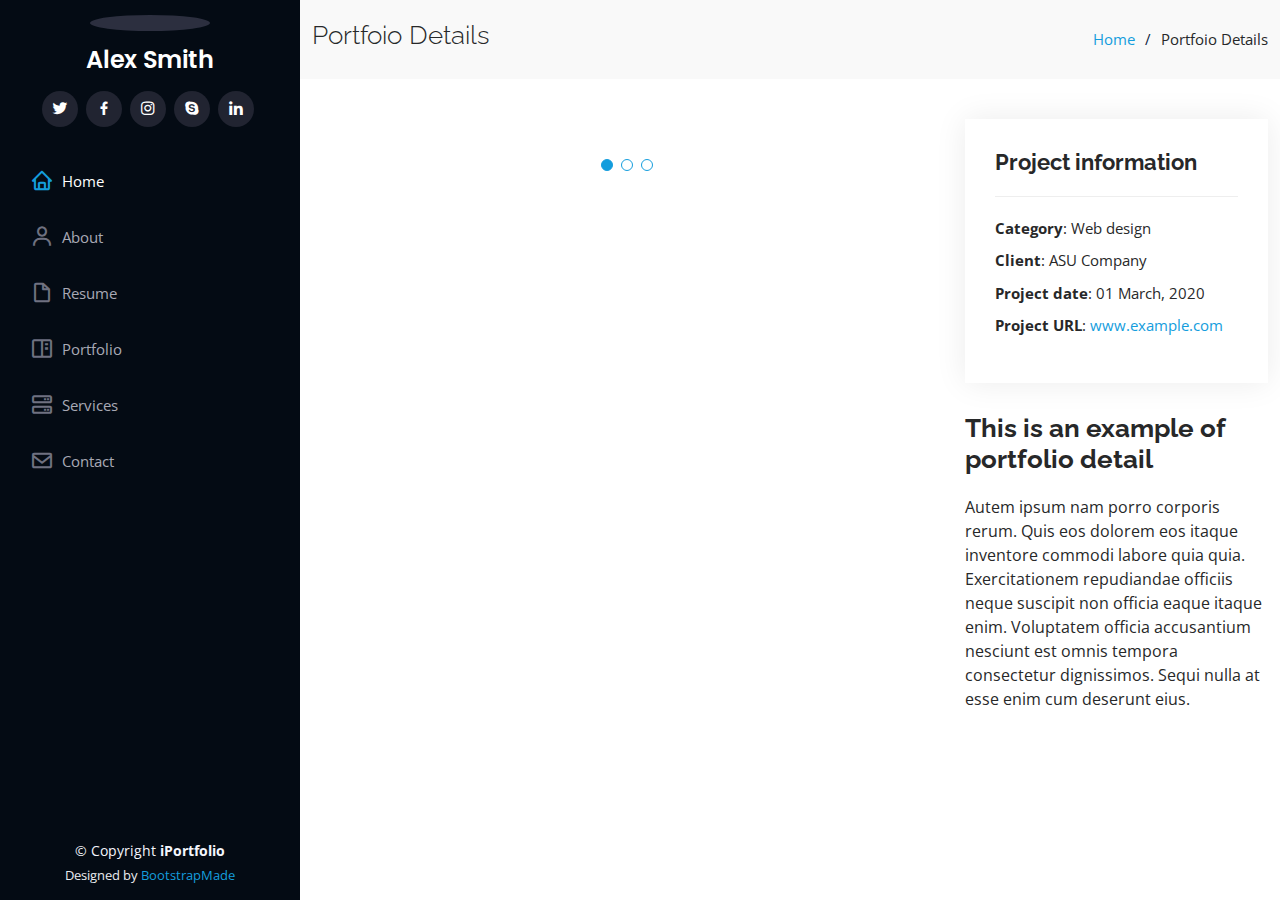
==== portfolio-details.html @ 91dcbbb9 "First Commit" ====
<!DOCTYPE html>
<html lang="en">

<head>
  <meta charset="utf-8">
  <meta content="width=device-width, initial-scale=1.0" name="viewport">

  <title>Portfolio Details - iPortfolio Bootstrap Template</title>
  <meta content="" name="description">
  <meta content="" name="keywords">

  <!-- Favicons -->
  <link href="assets/img/favicon.png" rel="icon">
  <link href="assets/img/apple-touch-icon.png" rel="apple-touch-icon">

  <!-- Google Fonts -->
  <link href="https://fonts.googleapis.com/css?family=Open+Sans:300,300i,400,400i,600,600i,700,700i|Raleway:300,300i,400,400i,500,500i,600,600i,700,700i|Poppins:300,300i,400,400i,500,500i,600,600i,700,700i" rel="stylesheet">

  <!-- Vendor CSS Files -->
  <link href="assets/vendor/aos/aos.css" rel="stylesheet">
  <link href="assets/vendor/bootstrap/css/bootstrap.min.css" rel="stylesheet">
  <link href="assets/vendor/bootstrap-icons/bootstrap-icons.css" rel="stylesheet">
  <link href="assets/vendor/boxicons/css/boxicons.min.css" rel="stylesheet">
  <link href="assets/vendor/glightbox/css/glightbox.min.css" rel="stylesheet">
  <link href="assets/vendor/swiper/swiper-bundle.min.css" rel="stylesheet">


  <link href="assets/css/style.css" rel="stylesheet">


</head>

<body>

  <!-- ======= Mobile nav toggle button ======= -->
  <i class="bi bi-list mobile-nav-toggle d-xl-none"></i>

  <!-- ======= Header ======= -->
  <header id="header">
    <div class="d-flex flex-column">

      <div class="profile">
        <img src="assets/img/profile-img.jpg" alt="" class="img-fluid rounded-circle">
        <h1 class="text-light"><a href="index.html">Alex Smith</a></h1>
        <div class="social-links mt-3 text-center">
          <a href="#" class="twitter"><i class="bx bxl-twitter"></i></a>
          <a href="#" class="facebook"><i class="bx bxl-facebook"></i></a>
          <a href="#" class="instagram"><i class="bx bxl-instagram"></i></a>
          <a href="#" class="google-plus"><i class="bx bxl-skype"></i></a>
          <a href="#" class="linkedin"><i class="bx bxl-linkedin"></i></a>
        </div>
      </div>

      <nav id="navbar" class="nav-menu navbar">
        <ul>
          <li><a href="#hero" class="nav-link scrollto active"><i class="bx bx-home"></i> <span>Home</span></a></li>
          <li><a href="#about" class="nav-link scrollto"><i class="bx bx-user"></i> <span>About</span></a></li>
          <li><a href="#resume" class="nav-link scrollto"><i class="bx bx-file-blank"></i> <span>Resume</span></a></li>
          <li><a href="#portfolio" class="nav-link scrollto"><i class="bx bx-book-content"></i> <span>Portfolio</span></a></li>
          <li><a href="#services" class="nav-link scrollto"><i class="bx bx-server"></i> <span>Services</span></a></li>
          <li><a href="#contact" class="nav-link scrollto"><i class="bx bx-envelope"></i> <span>Contact</span></a></li>
        </ul>
      </nav><!-- .nav-menu -->
    </div>
  </header><!-- End Header -->

  <main id="main">

    <!-- ======= Breadcrumbs ======= -->
    <section id="breadcrumbs" class="breadcrumbs">
      <div class="container">

        <div class="d-flex justify-content-between align-items-center">
          <h2>Portfoio Details</h2>
          <ol>
            <li><a href="index.html">Home</a></li>
            <li>Portfoio Details</li>
          </ol>
        </div>

      </div>
    </section><!-- End Breadcrumbs -->

    <!-- ======= Portfolio Details Section ======= -->
    <section id="portfolio-details" class="portfolio-details">
      <div class="container">

        <div class="row gy-4">

          <div class="col-lg-8">
            <div class="portfolio-details-slider swiper">
              <div class="swiper-wrapper align-items-center">

                <div class="swiper-slide">
                  <img src="assets/img/portfolio/portfolio-details-1.jpg" alt="">
                </div>

                <div class="swiper-slide">
                  <img src="assets/img/portfolio/portfolio-details-2.jpg" alt="">
                </div>

                <div class="swiper-slide">
                  <img src="assets/img/portfolio/portfolio-details-3.jpg" alt="">
                </div>

              </div>
              <div class="swiper-pagination"></div>
            </div>
          </div>

          <div class="col-lg-4">
            <div class="portfolio-info">
              <h3>Project information</h3>
              <ul>
                <li><strong>Category</strong>: Web design</li>
                <li><strong>Client</strong>: ASU Company</li>
                <li><strong>Project date</strong>: 01 March, 2020</li>
                <li><strong>Project URL</strong>: <a href="#">www.example.com</a></li>
              </ul>
            </div>
            <div class="portfolio-description">
              <h2>This is an example of portfolio detail</h2>
              <p>
                Autem ipsum nam porro corporis rerum. Quis eos dolorem eos itaque inventore commodi labore quia quia. Exercitationem repudiandae officiis neque suscipit non officia eaque itaque enim. Voluptatem officia accusantium nesciunt est omnis tempora consectetur dignissimos. Sequi nulla at esse enim cum deserunt eius.
              </p>
            </div>
          </div>

        </div>

      </div>
    </section><!-- End Portfolio Details Section -->

  </main><!-- End #main -->

  <!-- ======= Footer ======= -->
  <footer id="footer">
    <div class="container">
      <div class="copyright">
        &copy; Copyright <strong><span>iPortfolio</span></strong>
      </div>
      <div class="credits">
        <!-- All the links in the footer should remain intact. -->
        <!-- You can delete the links only if you purchased the pro version. -->
        <!-- Licensing information: https://bootstrapmade.com/license/ -->
        <!-- Purchase the pro version with working PHP/AJAX contact form: https://bootstrapmade.com/iportfolio-bootstrap-portfolio-websites-template/ -->
        Designed by <a href="https://bootstrapmade.com/">BootstrapMade</a>
      </div>
    </div>
  </footer><!-- End  Footer -->

  <a href="#" class="back-to-top d-flex align-items-center justify-content-center"><i class="bi bi-arrow-up-short"></i></a>

  <!-- Vendor JS Files -->
  <script src="assets/vendor/purecounter/purecounter.js"></script>
  <script src="assets/vendor/aos/aos.js"></script>
  <script src="assets/vendor/bootstrap/js/bootstrap.bundle.min.js"></script>
  <script src="assets/vendor/glightbox/js/glightbox.min.js"></script>
  <script src="assets/vendor/isotope-layout/isotope.pkgd.min.js"></script>
  <script src="assets/vendor/swiper/swiper-bundle.min.js"></script>
  <script src="assets/vendor/typed.js/typed.min.js"></script>
  <script src="assets/vendor/waypoints/noframework.waypoints.js"></script>
  <script src="assets/vendor/php-email-form/validate.js"></script>

  <!-- Template Main JS File -->
  <script src="assets/js/main.js"></script>

</body>

</html>
---- assets/css/style.css ----
/*--------------------------------------------------------------
# General
--------------------------------------------------------------*/
body {
  font-family: "Open Sans", sans-serif;
  color: #272829;
}

a {
  color: #149ddd;
  text-decoration: none;
}

a:hover {
  color: #37b3ed;
  text-decoration: none;
}

h1, h2, h3, h4, h5, h6 {
  font-family: "Raleway", sans-serif;
}

/*--------------------------------------------------------------
# Back to top button
--------------------------------------------------------------*/
.back-to-top {
  position: fixed;
  visibility: hidden;
  opacity: 0;
  right: 15px;
  bottom: 15px;
  z-index: 996;
  background: #149ddd;
  width: 40px;
  height: 40px;
  border-radius: 50px;
  transition: all 0.4s;
}
.back-to-top i {
  font-size: 28px;
  color: #fff;
  line-height: 0;
}
.back-to-top:hover {
  background: #2eafec;
  color: #fff;
}
.back-to-top.active {
  visibility: visible;
  opacity: 1;
}

/*--------------------------------------------------------------
# Header
--------------------------------------------------------------*/
#header {
  position: fixed;
  top: 0;
  left: 0;
  bottom: 0;
  width: 300px;
  transition: all ease-in-out 0.5s;
  z-index: 9997;
  transition: all 0.5s;
  padding: 0 15px;
  background: #040b14;
  overflow-y: auto;
}
#header .profile img {
  margin: 15px auto;
  display: block;
  width: 120px;
  border: 8px solid #2c2f3f;
}
#header .profile h1 {
  font-size: 24px;
  margin: 0;
  padding: 0;
  font-weight: 600;
  -moz-text-align-last: center;
  text-align-last: center;
  font-family: "Poppins", sans-serif;
}
#header .profile h1 a, #header .profile h1 a:hover {
  color: #fff;
  text-decoration: none;
}
#header .profile .social-links a {
  font-size: 18px;
  display: inline-block;
  background: #212431;
  color: #fff;
  line-height: 1;
  padding: 8px 0;
  margin-right: 4px;
  border-radius: 50%;
  text-align: center;
  width: 36px;
  height: 36px;
  transition: 0.3s;
}
#header .profile .social-links a:hover {
  background: #149ddd;
  color: #fff;
  text-decoration: none;
}

#main {
  margin-left: 300px;
}

@media (max-width: 1199px) {
  #header {
    left: -300px;
  }

  #main {
    margin-left: 0;
  }
}
/*--------------------------------------------------------------
# Navigation Menu
--------------------------------------------------------------*/
/* Desktop Navigation */
.nav-menu {
  padding: 30px 0 0 0;
}
.nav-menu * {
  margin: 0;
  padding: 0;
  list-style: none;
}
.nav-menu > ul > li {
  position: relative;
  white-space: nowrap;
}
.nav-menu a, .nav-menu a:focus {
  display: flex;
  align-items: center;
  color: #a8a9b4;
  padding: 12px 15px;
  margin-bottom: 8px;
  transition: 0.3s;
  font-size: 15px;
}
.nav-menu a i, .nav-menu a:focus i {
  font-size: 24px;
  padding-right: 8px;
  color: #6f7180;
}
.nav-menu a:hover, .nav-menu .active, .nav-menu .active:focus, .nav-menu li:hover > a {
  text-decoration: none;
  color: #fff;
}
.nav-menu a:hover i, .nav-menu .active i, .nav-menu .active:focus i, .nav-menu li:hover > a i {
  color: #149ddd;
}

/* Mobile Navigation */
.mobile-nav-toggle {
  position: fixed;
  right: 15px;
  top: 15px;
  z-index: 9998;
  border: 0;
  font-size: 24px;
  transition: all 0.4s;
  outline: none !important;
  background-color: #149ddd;
  color: #fff;
  width: 40px;
  height: 40px;
  display: inline-flex;
  align-items: center;
  justify-content: center;
  line-height: 0;
  border-radius: 50px;
  cursor: pointer;
}

.mobile-nav-active {
  overflow: hidden;
}
.mobile-nav-active #header {
  left: 0;
}

/*--------------------------------------------------------------
# Hero Section
--------------------------------------------------------------*/
#hero {
  width: 100%;
  height: 100vh;
  background: url("../img/teste04_adobespark.jpg") top center;
  background-size: cover;
}
#hero:before {
  content: "";
  background: rgba(5, 13, 24, 0.3);
  position: absolute;
  bottom: 0;
  top: 0;
  left: 0;
  right: 0;
  z-index: 1;
}
#hero .hero-container {
  position: center;
  z-index: 2;
  min-width: 300px;
  text-align: center;
}
#hero h1 {
  margin: 0 0 10px 0;
  font-size: 64px;
  font-weight: 700;
  line-height: 56px;
  color: #fff;
}
#hero p {
  color: #fff;
  margin-bottom: 50px;
  font-size: 26px;
  font-family: "Poppins", sans-serif;
}
#hero p span {
  color: #fff;
  padding-bottom: 4px;
  letter-spacing: 1px;
  border-bottom: 3px solid #149ddd;
}
@media (min-width: 1024px) {
  #hero {
    background-attachment: fixed;
  }
}
@media (max-width: 768px) {
  #hero h1 {
    font-size: 28px;
    line-height: 36px;
  }
  #hero h2 {
    font-size: 18px;
    line-height: 24px;
    margin-bottom: 30px;
  }
}

/*--------------------------------------------------------------
# Sections General
--------------------------------------------------------------*/
section {
  padding: 60px 0;
  overflow: hidden;
}

.section-bg {
  background: #f5f8fd;
}

.section-title {
  padding-bottom: 30px;
}
.section-title h2 {
  font-size: 32px;
  font-weight: bold;
  margin-bottom: 20px;
  padding-bottom: 20px;
  position: relative;
  color: #173b6c;
}
.section-title h2::after {
  content: "";
  position: absolute;
  display: block;
  width: 50px;
  height: 3px;
  background: #149ddd;
  bottom: 0;
  left: 0;
}
.section-title p {
  margin-bottom: 0;
}

/*--------------------------------------------------------------
# About
--------------------------------------------------------------*/
.about .content h3 {
  font-weight: 700;
  font-size: 26px;
  color: #173b6c;
}
.about .content ul {
  list-style: none;
  padding: 0;
}
.about .content ul li {
  margin-bottom: 20px;
  display: flex;
  align-items: center;
}
.about .content ul strong {
  margin-right: 10px;
}
.about .content ul i {
  font-size: 16px;
  margin-right: 5px;
  color: #149ddd;
  line-height: 0;
}
.about .content p:last-child {
  margin-bottom: 0;
}

/*--------------------------------------------------------------
# Facts
--------------------------------------------------------------*/
.facts {
  padding-bottom: 30px;
}
.facts .count-box {
  padding: 30px;
  width: 100%;
}
.facts .count-box i {
  display: block;
  font-size: 44px;
  color: #149ddd;
  float: left;
  line-height: 0;
}
.facts .count-box span {
  font-size: 48px;
  line-height: 40px;
  display: block;
  font-weight: 700;
  color: #050d18;
  margin-left: 60px;
}
.facts .count-box p {
  padding: 15px 0 0 0;
  margin: 0 0 0 60px;
  font-family: "Raleway", sans-serif;
  font-size: 14px;
  color: #122f57;
}
.facts .count-box a {
  font-weight: 600;
  display: block;
  margin-top: 20px;
  color: #122f57;
  font-size: 15px;
  font-family: "Poppins", sans-serif;
  transition: ease-in-out 0.3s;
}
.facts .count-box a:hover {
  color: #1f5297;
}

/*--------------------------------------------------------------
# Akills
--------------------------------------------------------------*/
.skills .progress {
  height: 60px;
  display: block;
  background: none;
  border-radius: 0;
}
.skills .progress .skill {
  padding: 0;
  margin: 0 0 6px 0;
  text-transform: uppercase;
  display: block;
  font-weight: 600;
  font-family: "Poppins", sans-serif;
  color: #050d18;
}
.skills .progress .skill .val {
  float: right;
  font-style: normal;
}
.skills .progress-bar-wrap {
  background: #dce8f8;
  height: 10px;
}
.skills .progress-bar {
  width: 1px;
  height: 10px;
  transition: 0.9s;
  background-color: #149ddd;
}

/*--------------------------------------------------------------
# Resume
--------------------------------------------------------------*/
.resume .resume-title {
  font-size: 26px;
  font-weight: 700;
  margin-top: 20px;
  margin-bottom: 20px;
  color: #050d18;
}
.resume .resume-item {
  padding: 0 0 20px 20px;
  margin-top: -2px;
  border-left: 2px solid #1f5297;
  position: relative;
}
.resume .resume-item h4 {
  line-height: 18px;
  font-size: 18px;
  font-weight: 600;
  text-transform: uppercase;
  font-family: "Poppins", sans-serif;
  color: #050d18;
  margin-bottom: 10px;
}
.resume .resume-item h5 {
  font-size: 16px;
  background: #e4edf9;
  padding: 5px 15px;
  display: inline-block;
  font-weight: 600;
  margin-bottom: 10px;
}
.resume .resume-item ul {
  padding-left: 20px;
}
.resume .resume-item ul li {
  padding-bottom: 10px;
}
.resume .resume-item:last-child {
  padding-bottom: 0;
}
.resume .resume-item::before {
  content: "";
  position: absolute;
  width: 16px;
  height: 16px;
  border-radius: 50px;
  left: -9px;
  top: 0;
  background: #fff;
  border: 2px solid #1f5297;
}

/*--------------------------------------------------------------
# Portfolio
--------------------------------------------------------------*/
.portfolio .portfolio-item {
  margin-bottom: 30px;
}
.portfolio #portfolio-flters {
  padding: 0;
  margin: 0 auto 35px auto;
  list-style: none;
  text-align: center;
  background: #fff;
  border-radius: 50px;
  padding: 2px 15px;
}
.portfolio #portfolio-flters li {
  cursor: pointer;
  display: inline-block;
  padding: 10px 15px 8px 15px;
  font-size: 14px;
  font-weight: 600;
  line-height: 1;
  text-transform: uppercase;
  color: #272829;
  margin-bottom: 5px;
  transition: all 0.3s ease-in-out;
}
.portfolio #portfolio-flters li:hover, .portfolio #portfolio-flters li.filter-active {
  color: #149ddd;
}
.portfolio #portfolio-flters li:last-child {
  margin-right: 0;
}
.portfolio .portfolio-wrap {
  transition: 0.3s;
  position: relative;
  overflow: hidden;
  z-index: 1;
}
.portfolio .portfolio-wrap::before {
  content: "";
  background: rgba(255, 255, 255, 0.5);
  position: absolute;
  left: 0;
  right: 0;
  top: 0;
  bottom: 0;
  transition: all ease-in-out 0.3s;
  z-index: 2;
  opacity: 0;
}
.portfolio .portfolio-wrap .portfolio-links {
  opacity: 1;
  left: 0;
  right: 0;
  bottom: -60px;
  z-index: 3;
  position: absolute;
  transition: all ease-in-out 0.3s;
  display: flex;
  justify-content: center;
}
.portfolio .portfolio-wrap .portfolio-links a {
  color: #fff;
  font-size: 28px;
  text-align: center;
  background: rgba(20, 157, 221, 0.75);
  transition: 0.3s;
  width: 50%;
}
.portfolio .portfolio-wrap .portfolio-links a:hover {
  background: rgba(20, 157, 221, 0.95);
}
.portfolio .portfolio-wrap .portfolio-links a + a {
  border-left: 1px solid #37b3ed;
}
.portfolio .portfolio-wrap:hover::before {
  top: 0;
  left: 0;
  right: 0;
  bottom: 0;
  opacity: 1;
}
.portfolio .portfolio-wrap:hover .portfolio-links {
  opacity: 1;
  bottom: 0;
}

/*--------------------------------------------------------------
# Portfolio Details
--------------------------------------------------------------*/
.portfolio-details {
  padding-top: 40px;
}
.portfolio-details .portfolio-details-slider img {
  width: 100%;
}
.portfolio-details .portfolio-details-slider .swiper-pagination {
  margin-top: 20px;
  position: relative;
}
.portfolio-details .portfolio-details-slider .swiper-pagination .swiper-pagination-bullet {
  width: 12px;
  height: 12px;
  background-color: #fff;
  opacity: 1;
  border: 1px solid #149ddd;
}
.portfolio-details .portfolio-details-slider .swiper-pagination .swiper-pagination-bullet-active {
  background-color: #149ddd;
}
.portfolio-details .portfolio-info {
  padding: 30px;
  box-shadow: 0px 0 30px rgba(5, 13, 24, 0.08);
}
.portfolio-details .portfolio-info h3 {
  font-size: 22px;
  font-weight: 700;
  margin-bottom: 20px;
  padding-bottom: 20px;
  border-bottom: 1px solid #eee;
}
.portfolio-details .portfolio-info ul {
  list-style: none;
  padding: 0;
  font-size: 15px;
}
.portfolio-details .portfolio-info ul li + li {
  margin-top: 10px;
}
.portfolio-details .portfolio-description {
  padding-top: 30px;
}
.portfolio-details .portfolio-description h2 {
  font-size: 26px;
  font-weight: 700;
  margin-bottom: 20px;
}
.portfolio-details .portfolio-description p {
  padding: 0;
}

/*--------------------------------------------------------------
# Services
--------------------------------------------------------------*/
.services .icon-box {
  margin-bottom: 20px;
}
.services .icon {
  float: left;
  display: flex;
  align-items: center;
  justify-content: center;
  width: 54px;
  height: 54px;
  background: #149ddd;
  border-radius: 50%;
  transition: 0.5s;
  border: 1px solid #149ddd;
}
.services .icon i {
  color: #fff;
  font-size: 24px;
  line-height: 0;
}
.services .icon-box:hover .icon {
  background: #fff;
}
.services .icon-box:hover .icon i {
  color: #149ddd;
}
.services .title {
  margin-left: 80px;
  font-weight: 700;
  margin-bottom: 15px;
  font-size: 18px;
}
.services .title a {
  color: #343a40;
}
.services .title a:hover {
  color: #149ddd;
}
.services .description {
  margin-left: 80px;
  line-height: 24px;
  font-size: 14px;
}

/*--------------------------------------------------------------
# Testimonials
--------------------------------------------------------------*/
.testimonials .testimonials-carousel, .testimonials .testimonials-slider {
  overflow: hidden;
}
.testimonials .testimonial-item {
  box-sizing: content-box;
  text-align: center;
  min-height: 320px;
}
.testimonials .testimonial-item .testimonial-img {
  width: 90px;
  border-radius: 50%;
  margin: 0 auto;
}
.testimonials .testimonial-item h3 {
  font-size: 18px;
  font-weight: bold;
  margin: 10px 0 5px 0;
  color: #111;
}
.testimonials .testimonial-item h4 {
  font-size: 14px;
  color: #999;
  margin: 0;
}
.testimonials .testimonial-item .quote-icon-left, .testimonials .testimonial-item .quote-icon-right {
  color: #c3e8fa;
  font-size: 26px;
}
.testimonials .testimonial-item .quote-icon-left {
  display: inline-block;
  left: -5px;
  position: relative;
}
.testimonials .testimonial-item .quote-icon-right {
  display: inline-block;
  right: -5px;
  position: relative;
  top: 10px;
}
.testimonials .testimonial-item p {
  font-style: italic;
  margin: 0 15px 15px 15px;
  padding: 20px;
  background: #fff;
  position: relative;
  margin-bottom: 35px;
  border-radius: 6px;
  box-shadow: 0px 2px 15px rgba(0, 0, 0, 0.1);
}
.testimonials .testimonial-item p::after {
  content: "";
  width: 0;
  height: 0;
  border-top: 20px solid #fff;
  border-right: 20px solid transparent;
  border-left: 20px solid transparent;
  position: absolute;
  bottom: -20px;
  left: calc(50% - 20px);
}
.testimonials .swiper-pagination {
  margin-top: 20px;
  position: relative;
}
.testimonials .swiper-pagination .swiper-pagination-bullet {
  width: 12px;
  height: 12px;
  background-color: #fff;
  opacity: 1;
  border: 1px solid #149ddd;
}
.testimonials .swiper-pagination .swiper-pagination-bullet-active {
  background-color: #149ddd;
}

/*--------------------------------------------------------------
# Contact
--------------------------------------------------------------*/
.contact {
  padding-bottom: 130px;
}
#contato {
  font-weight: bold;
  text-align: left;
}
.contact .info {
  padding: 30px;
  background: #fff;
  width: 100%;
  box-shadow: 0 0 24px 0 rgba(0, 0, 0, 0.12);
}
.contact .info i {
  font-size: 20px;
  color: #149ddd;
  float: left;
  width: 44px;
  height: 44px;
  background: #dff3fc;
  display: flex;
  justify-content: center;
  align-items: center;
  border-radius: 50px;
  transition: all 0.3s ease-in-out;
}
.contact .info h4 {
  padding: 0 0 0 60px;
  font-size: 22px;
  font-weight: 600;
  margin-bottom: 5px;
  color: #050d18;
}
.contact .info p {
  padding: 0 0 10px 60px;
  margin-bottom: 20px;
  font-size: 14px;
  color: #173b6c;
}
.contact .info .email p {
  padding-top: 5px;
}
.contact .info .social-links {
  padding-left: 60px;
}
.contact .info .social-links a {
  font-size: 18px;
  display: inline-block;
  background: #333;
  color: #fff;
  line-height: 1;
  padding: 8px 0;
  border-radius: 50%;
  text-align: center;
  width: 36px;
  height: 36px;
  transition: 0.3s;
  margin-right: 10px;
}
.contact .info .social-links a:hover {
  background: #149ddd;
  color: #fff;
}
.contact .info .email:hover i, .contact .info .address:hover i, .contact .info .phone:hover i {
  background: #149ddd;
  color: #fff;
}
.contact .php-email-form {
  width: 100%;
  padding: 30px;
  background: #fff;
  box-shadow: 0 0 24px 0 rgba(0, 0, 0, 0.12);
}
.contact .php-email-form .form-group {
  padding-bottom: 8px;
}
.contact .php-email-form .validate {
  display: none;
  color: red;
  margin: 0 0 15px 0;
  font-weight: 400;
  font-size: 13px;
}
.contact .php-email-form .error-message {
  display: none;
  color: #fff;
  background: #ed3c0d;
  text-align: left;
  padding: 15px;
  font-weight: 600;
}
.contact .php-email-form .error-message br + br {
  margin-top: 25px;
}
.contact .php-email-form .sent-message {
  display: none;
  color: #fff;
  background: #18d26e;
  text-align: center;
  padding: 15px;
  font-weight: 600;
}
.contact .php-email-form .loading {
  display: none;
  background: #fff;
  text-align: center;
  padding: 15px;
}
.contact .php-email-form .loading:before {
  content: "";
  display: inline-block;
  border-radius: 50%;
  width: 24px;
  height: 24px;
  margin: 0 10px -6px 0;
  border: 3px solid #18d26e;
  border-top-color: #eee;
  -webkit-animation: animate-loading 1s linear infinite;
  animation: animate-loading 1s linear infinite;
}
.contact .php-email-form .form-group {
  margin-bottom: 15px;
}
.contact .php-email-form label {
  padding-bottom: 8px;
}
.contact .php-email-form input, .contact .php-email-form textarea {
  border-radius: 0;
  box-shadow: none;
  font-size: 14px;
}
.contact .php-email-form input {
  height: 44px;
}
.contact .php-email-form textarea {
  padding: 10px 15px;
}
.contact .php-email-form button[type=submit] {
  background: #149ddd;
  border: 0;
  padding: 10px 24px;
  color: #fff;
  transition: 0.4s;
  border-radius: 4px;
}
.contact .php-email-form button[type=submit]:hover {
  background: #37b3ed;
}
@-webkit-keyframes animate-loading {
  0% {
    transform: rotate(0deg);
  }
  100% {
    transform: rotate(360deg);
  }
}
@keyframes animate-loading {
  0% {
    transform: rotate(0deg);
  }
  100% {
    transform: rotate(360deg);
  }
}

/*--------------------------------------------------------------
# Breadcrumbs
--------------------------------------------------------------*/
.breadcrumbs {
  padding: 20px 0;
  background: #f9f9f9;
}
.breadcrumbs h2 {
  font-size: 26px;
  font-weight: 300;
}
.breadcrumbs ol {
  display: flex;
  flex-wrap: wrap;
  list-style: none;
  padding: 0;
  margin: 0;
  font-size: 15px;
}
.breadcrumbs ol li + li {
  padding-left: 10px;
}
.breadcrumbs ol li + li::before {
  display: inline-block;
  padding-right: 10px;
  color: #0e2442;
  content: "/";
}
@media (max-width: 768px) {
  .breadcrumbs .d-flex {
    display: block !important;
  }
  .breadcrumbs ol {
    display: block;
  }
  .breadcrumbs ol li {
    display: inline-block;
  }
}

/*--------------------------------------------------------------
# Footer
--------------------------------------------------------------*/
#footer {
  padding: 15px;
  color: #f4f6fd;
  font-size: 14px;
  position: fixed;
  left: 0;
  bottom: 0;
  width: 300px;
  z-index: 9999;
  background: #040b14;
}
#footer .copyright {
  text-align: center;
}
#footer .credits {
  padding-top: 5px;
  text-align: center;
  font-size: 13px;
  color: #eaebf0;
}
@media (max-width: 1199px) {
  #footer {
    position: static;
    width: auto;
    padding-right: 20px 15px;
  }
}
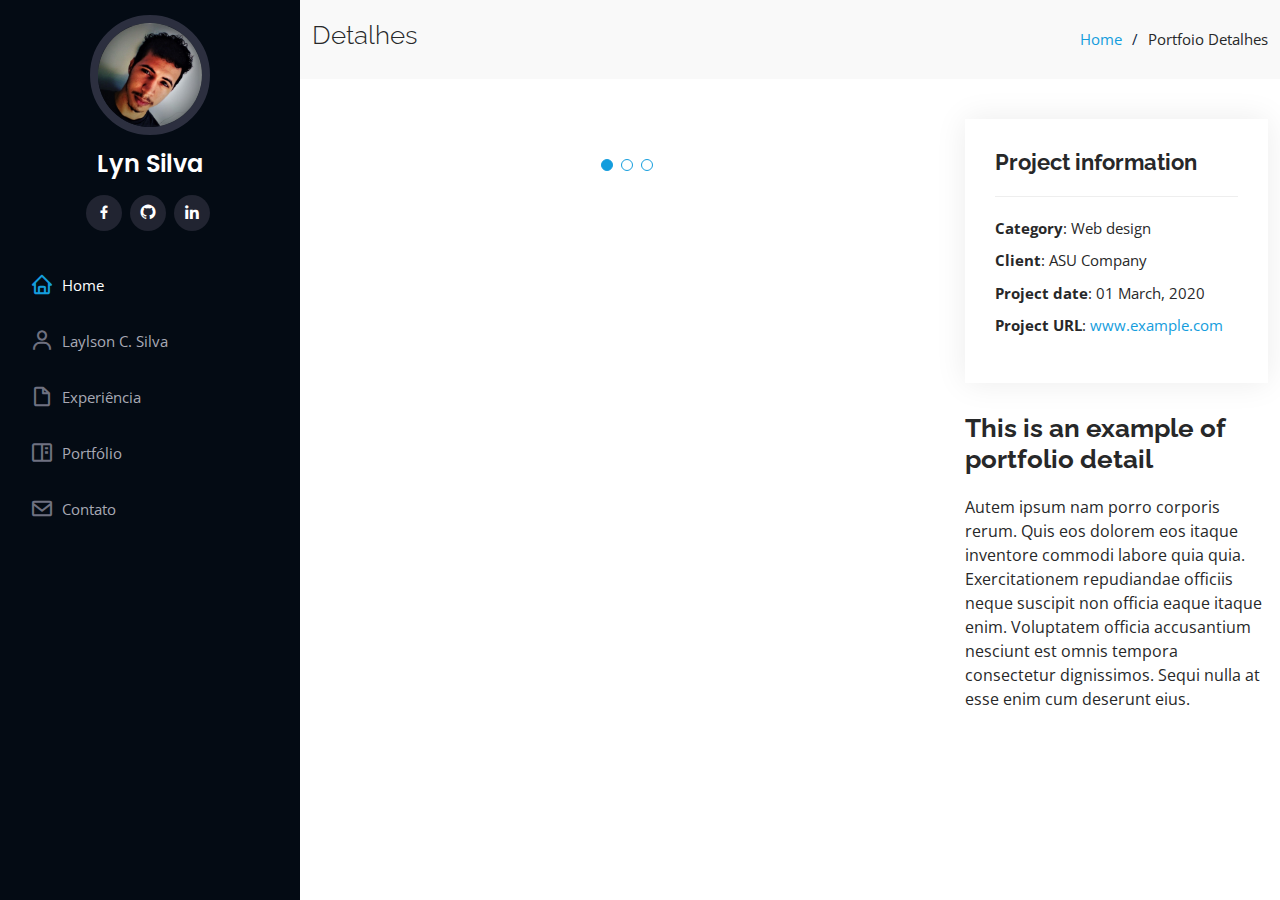
==== commit bb61606b: "Inner Deleted/Porf ignored" ====
--- a/portfolio-details.html
+++ b/portfolio-details.html
@@ -5,7 +5,7 @@
   <meta charset="utf-8">
   <meta content="width=device-width, initial-scale=1.0" name="viewport">
 
-  <title>Portfolio Details - iPortfolio Bootstrap Template</title>
+  <title>Portfolio Detalhes </title>
   <meta content="" name="description">
   <meta content="" name="keywords">
 
@@ -40,27 +40,60 @@
     <div class="d-flex flex-column">
 
       <div class="profile">
-        <img src="assets/img/profile-img.jpg" alt="" class="img-fluid rounded-circle">
-        <h1 class="text-light"><a href="index.html">Alex Smith</a></h1>
+        <img
+          src="assets/img/profile011.jpg"
+          alt=""
+          class="img-fluid rounded-circle"
+        />
+        <h1 class="text-light"><a href="index.html">Lyn Silva</a></h1>
         <div class="social-links mt-3 text-center">
-          <a href="#" class="twitter"><i class="bx bxl-twitter"></i></a>
-          <a href="#" class="facebook"><i class="bx bxl-facebook"></i></a>
-          <a href="#" class="instagram"><i class="bx bxl-instagram"></i></a>
-          <a href="#" class="google-plus"><i class="bx bxl-skype"></i></a>
-          <a href="#" class="linkedin"><i class="bx bxl-linkedin"></i></a>
+          <!-- <a href="#" class="twitter"><i class="bx bxl-twitter"></i></a> -->
+          <a href="https://www.facebook.com/L4yls0n/" class="facebook"
+            ><i class="bx bxl-facebook"></i
+          ></a>
+
+          <a href="https://github.com/laylson01" class="Git"
+            ><i class="bx bxl-github"></i
+          ></a>
+
+          <!-- <a href="#" class="google-plus"><i class="bx bxl-skype"></i></a> -->
+          <a href="https://www.linkedin.com/in/layls0ns1lva/" class="linkedin"
+            ><i class="bx bxl-linkedin"></i
+          ></a>
         </div>
       </div>
 
       <nav id="navbar" class="nav-menu navbar">
         <ul>
-          <li><a href="#hero" class="nav-link scrollto active"><i class="bx bx-home"></i> <span>Home</span></a></li>
-          <li><a href="#about" class="nav-link scrollto"><i class="bx bx-user"></i> <span>About</span></a></li>
-          <li><a href="#resume" class="nav-link scrollto"><i class="bx bx-file-blank"></i> <span>Resume</span></a></li>
-          <li><a href="#portfolio" class="nav-link scrollto"><i class="bx bx-book-content"></i> <span>Portfolio</span></a></li>
-          <li><a href="#services" class="nav-link scrollto"><i class="bx bx-server"></i> <span>Services</span></a></li>
-          <li><a href="#contact" class="nav-link scrollto"><i class="bx bx-envelope"></i> <span>Contact</span></a></li>
+          <li>
+            <a href="#hero" class="nav-link scrollto active"
+              ><i class="bx bx-home"></i> <span>Home</span></a
+            >
+          </li>
+          <li>
+            <a href="#about" class="nav-link scrollto"
+              ><i class="bx bx-user"></i> <span>Laylson C. Silva</span></a
+            >
+          </li>
+          <li>
+            <a href="#resume" class="nav-link scrollto"
+              ><i class="bx bx-file-blank"></i> <span>Experiência</span></a
+            >
+          </li>
+          <li>
+            <a href="#portfolio" class="nav-link scrollto"
+              ><i class="bx bx-book-content"></i> <span>Portfólio</span></a
+            >
+          </li>
+    <!-- li><a href="#services" class="nav-link scrollto"><i class="bx bx-server"></i> <span>Services</span></a></li> -->
+
+          <li>
+            <a href="#contact" class="nav-link scrollto"
+              ><i class="bx bx-envelope"></i> <span>Contato</span></a
+            >
+          </li>
         </ul>
-      </nav><!-- .nav-menu -->
+      </nav>
     </div>
   </header><!-- End Header -->
 
@@ -71,17 +104,17 @@
       <div class="container">
 
         <div class="d-flex justify-content-between align-items-center">
-          <h2>Portfoio Details</h2>
+          <h2>Detalhes</h2>
           <ol>
             <li><a href="index.html">Home</a></li>
-            <li>Portfoio Details</li>
+            <li>Portfoio Detalhes</li>
           </ol>
         </div>
 
       </div>
     </section><!-- End Breadcrumbs -->
 
-    <!-- ======= Portfolio Details Section ======= -->
+   
     <section id="portfolio-details" class="portfolio-details">
       <div class="container">
 
@@ -129,29 +162,24 @@
         </div>
 
       </div>
-    </section><!-- End Portfolio Details Section -->
+    </section>
 
   </main><!-- End #main -->
 
-  <!-- ======= Footer ======= -->
-  <footer id="footer">
+
+  <!-- <footer id="footer">
     <div class="container">
       <div class="copyright">
-        &copy; Copyright <strong><span>iPortfolio</span></strong>
+        &copy; Copyright <strong><span></span></strong>
       </div>
-      <div class="credits">
-        <!-- All the links in the footer should remain intact. -->
-        <!-- You can delete the links only if you purchased the pro version. -->
-        <!-- Licensing information: https://bootstrapmade.com/license/ -->
-        <!-- Purchase the pro version with working PHP/AJAX contact form: https://bootstrapmade.com/iportfolio-bootstrap-portfolio-websites-template/ -->
-        Designed by <a href="https://bootstrapmade.com/">BootstrapMade</a>
+      <div class="credits">        
       </div>
     </div>
-  </footer><!-- End  Footer -->
-
+  </footer> 
+ -->
   <a href="#" class="back-to-top d-flex align-items-center justify-content-center"><i class="bi bi-arrow-up-short"></i></a>
 
-  <!-- Vendor JS Files -->
+ <!-- Vendor JS Files -->
   <script src="assets/vendor/purecounter/purecounter.js"></script>
   <script src="assets/vendor/aos/aos.js"></script>
   <script src="assets/vendor/bootstrap/js/bootstrap.bundle.min.js"></script>
